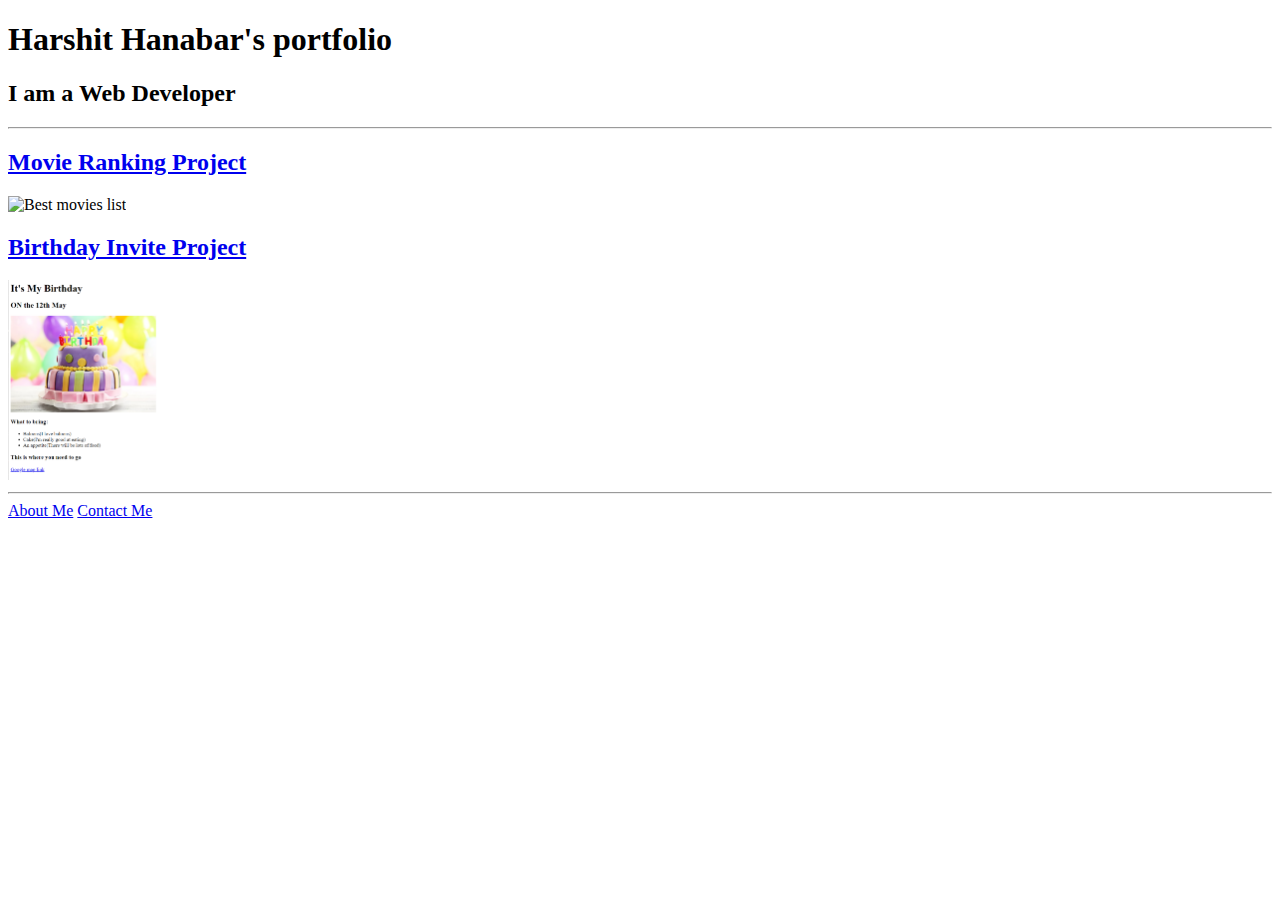
==== index.html @ d89469b0 "Add files via upload" ====
<!-- TODO 1: Create the HTML Boilerplate -->

<!-- TODO 2: Add Your previous projects' HTML into the public folder -->

<!-- TODO 3: Take screenshots of your project previews and add the images to the images folder -->

<!-- TODO 4: Add titles/subtitles etc. -->

<!-- TODO 5: Add a link to the project pages -->

<!-- TODO 6: Add images to show the project previews
HINT for TODO 6: You can use the height attribute set to 200 to make the image smaller:
https://developer.mozilla.org/en-US/docs/Web/HTML/Element/img#attr-height -->

<!-- TODO 7: Add the Contact Me and About Me page links -->

<!DOCTYPE html>
<html lang="en">
<head>
    <meta charset="UTF-8">
    <meta name="viewport" content="width=device-width, initial-scale=1.0">
    <title>Portfolio</title>
</head>
<body>
    <h1>Harshit Hanabar's portfolio</h1>
    <h2>I am a Web Developer</h2>
<hr/>
<a href = "./Movie.html"><h2>Movie Ranking Project</h2></a>
<img src="./Movie.png/" height="200" alt = "Best movies list"/>
<a href ="birthday.html"><h2>Birthday Invite Project</h2></a>
<img src="./Bday.png"height="200" alt = "Birthday Project"/>
<hr/>
<a href="./about.html">About Me</a>
<a href="./contact.html">Contact Me</a>



    </body>

    
</body>
</html>
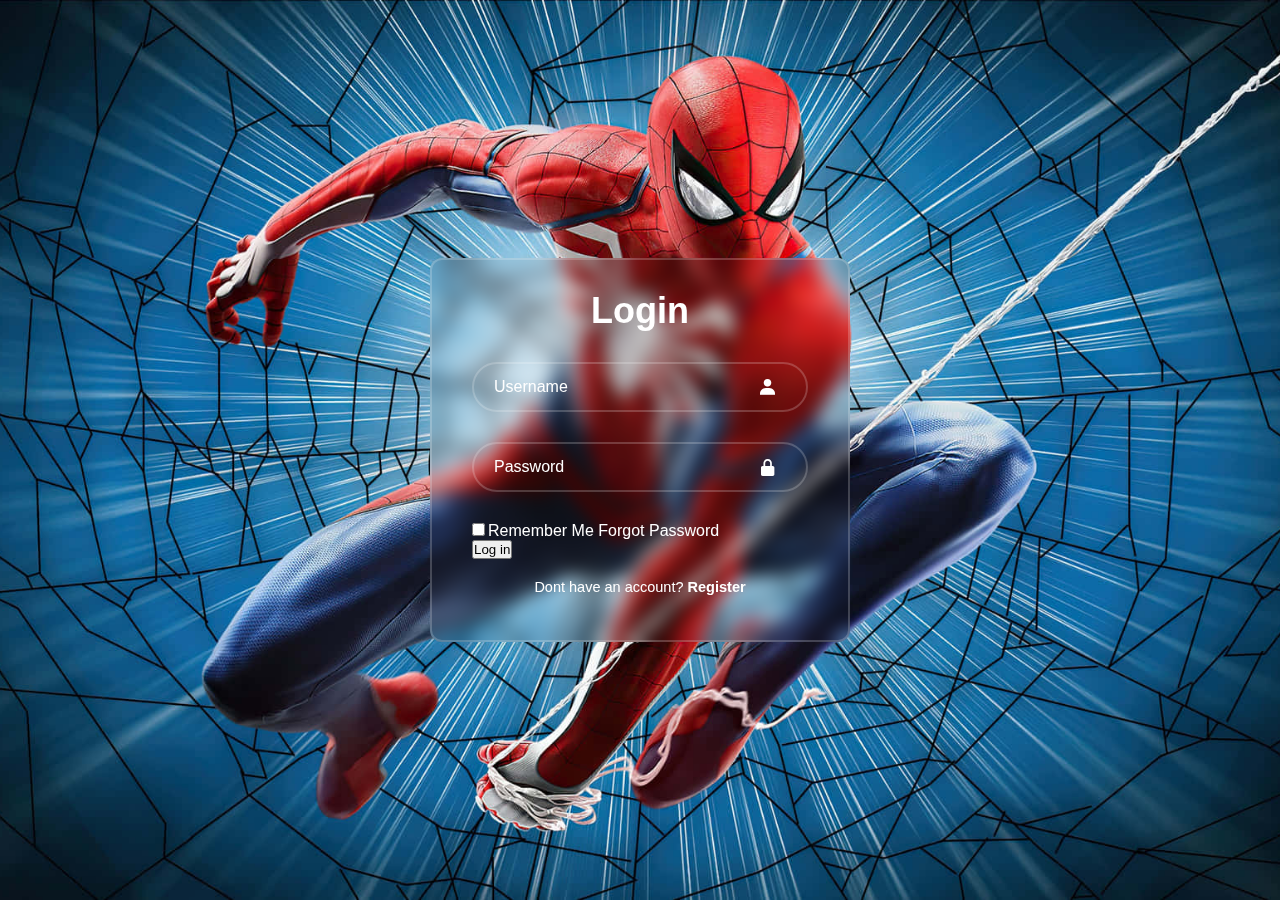
==== commit 2ef75be6: "Add files via upload" ====
--- a/index.html
+++ b/index.html
@@ -1,42 +1,33 @@
-<!-- TODO 1: Create the HTML Boilerplate -->
-
-<!-- TODO 2: Add Your previous projects' HTML into the public folder -->
-
-<!-- TODO 3: Take screenshots of your project previews and add the images to the images folder -->
-
-<!-- TODO 4: Add titles/subtitles etc. -->
-
-<!-- TODO 5: Add a link to the project pages -->
-
-<!-- TODO 6: Add images to show the project previews
-HINT for TODO 6: You can use the height attribute set to 200 to make the image smaller:
-https://developer.mozilla.org/en-US/docs/Web/HTML/Element/img#attr-height -->
-
-<!-- TODO 7: Add the Contact Me and About Me page links -->
-
-<!DOCTYPE html>
-<html lang="en">
-<head>
-    <meta charset="UTF-8">
-    <meta name="viewport" content="width=device-width, initial-scale=1.0">
-    <title>Portfolio</title>
-</head>
-<body>
-    <h1>Harshit Hanabar's portfolio</h1>
-    <h2>I am a Web Developer</h2>
-<hr/>
-<a href = "./Movie.html"><h2>Movie Ranking Project</h2></a>
-<img src="./Movie.png/" height="200" alt = "Best movies list"/>
-<a href ="birthday.html"><h2>Birthday Invite Project</h2></a>
-<img src="./Bday.png"height="200" alt = "Birthday Project"/>
-<hr/>
-<a href="./about.html">About Me</a>
-<a href="./contact.html">Contact Me</a>
-
-
-
-    </body>
-
-    
-</body>
+<!DOCTYPE html>
+<html lang="en">
+<head>
+  <meta charset="UTF-8">
+  <meta name="viewport" content="width=device-width, initial-scale=1.0">
+  <title>Login Form | Dan Aleko</title>
+  <link rel="stylesheet" href="index.css">
+  <link href='https://unpkg.com/boxicons@2.1.4/css/boxicons.min.css' rel='stylesheet'>
+</head>
+<body>
+  <div class="wrapper">
+    <form action="">
+      <h1>Login</h1>
+      <div class="input-box">
+        <input type="text" placeholder="Username" required>
+        <i class='bx bxs-user'></i>
+      </div>
+      <div class="input-box">
+        <input type="password" placeholder="Password" required>
+        <i class='bx bxs-lock-alt' ></i>
+      </div>
+      <div class="remember-forgot">
+        <label><input type="checkbox">Remember Me</label>
+        <a href="#">Forgot Password</a>
+      </div>
+      <button onclick="location.href='landingPage.html'">Log in</button>
+      <div class="register-link">
+        <p>Dont have an account? <a href="#">Register</a></p>
+      </div>
+    </form>
+  </div>
+</body>
 </html>--- a/index.css
+++ b/index.css
@@ -0,0 +1,104 @@
+*{
+    margin: 0;
+    padding: 0;
+    box-sizing: border-box;
+    font-family: "Poppins", sans-serif;
+  }
+  body{
+    display: flex;
+    justify-content: center;
+    align-items: center;
+    min-height: 100vh;
+    background: url(spiderman-background-oycfyb1ksermw921.jpg) no-repeat;
+    background-size: cover;
+    background-position: center;
+  }
+  .wrapper{
+    width: 420px;
+    background: transparent;
+    border: 2px solid rgba(255, 255, 255, .2);
+    backdrop-filter: blur(9px);
+    color: #fff;
+    border-radius: 12px;
+    padding: 30px 40px;
+  }
+  .wrapper h1{
+    font-size: 36px;
+    text-align: center;
+  }
+  .wrapper .input-box{
+    position: relative;
+    width: 100%;
+    height: 50px;
+    
+    margin: 30px 0;
+  }
+  .input-box input{
+    width: 100%;
+    height: 100%;
+    background: transparent;
+    border: none;
+    outline: none;
+    border: 2px solid rgba(255, 255, 255, .2);
+    border-radius: 40px;
+    font-size: 16px;
+    color: #fff;
+    padding: 20px 45px 20px 20px;
+  }
+  .input-box input::placeholder{
+    color: #fff;
+  }
+  .input-box i{
+    position: absolute;
+    right: 20px;
+    top: 30%;
+    transform: translate(-50%);
+    font-size: 20px;
+  
+  }
+  .wrapper.remember-forgot{
+    display: flex;
+    justify-content: space-between;
+    font-size: 14.5px;
+    margin: -15px 0 15px;
+  }
+  .remember-forgot label input{
+    accent-color: #fff;
+    margin-right: 3px;
+  
+  }
+  .remember-forgot a{
+    color: #fff;
+    text-decoration: none;
+  
+  }
+  .remember-forgot a:hover{
+    text-decoration: underline;
+  }
+  .wrapper .btn{
+    width: 100%;
+    height: 45px;
+    background: #fff;
+    border: none;
+    outline: none;
+    border-radius: 40px;
+    box-shadow: 0 0 10px rgba(0, 0, 0, .1);
+    cursor: pointer;
+    font-size: 16px;
+    color: #333;
+    font-weight: 600;
+  }
+  .wrapper .register-link{
+    font-size: 14.5px;
+    text-align: center;
+    margin: 20px 0 15px;
+  
+  }
+  .register-link p a{
+    color: #fff;
+    text-decoration: none;
+    font-weight: 600;
+  }
+  .register-link p a:hover{
+    text-decoration: underline;
+  }